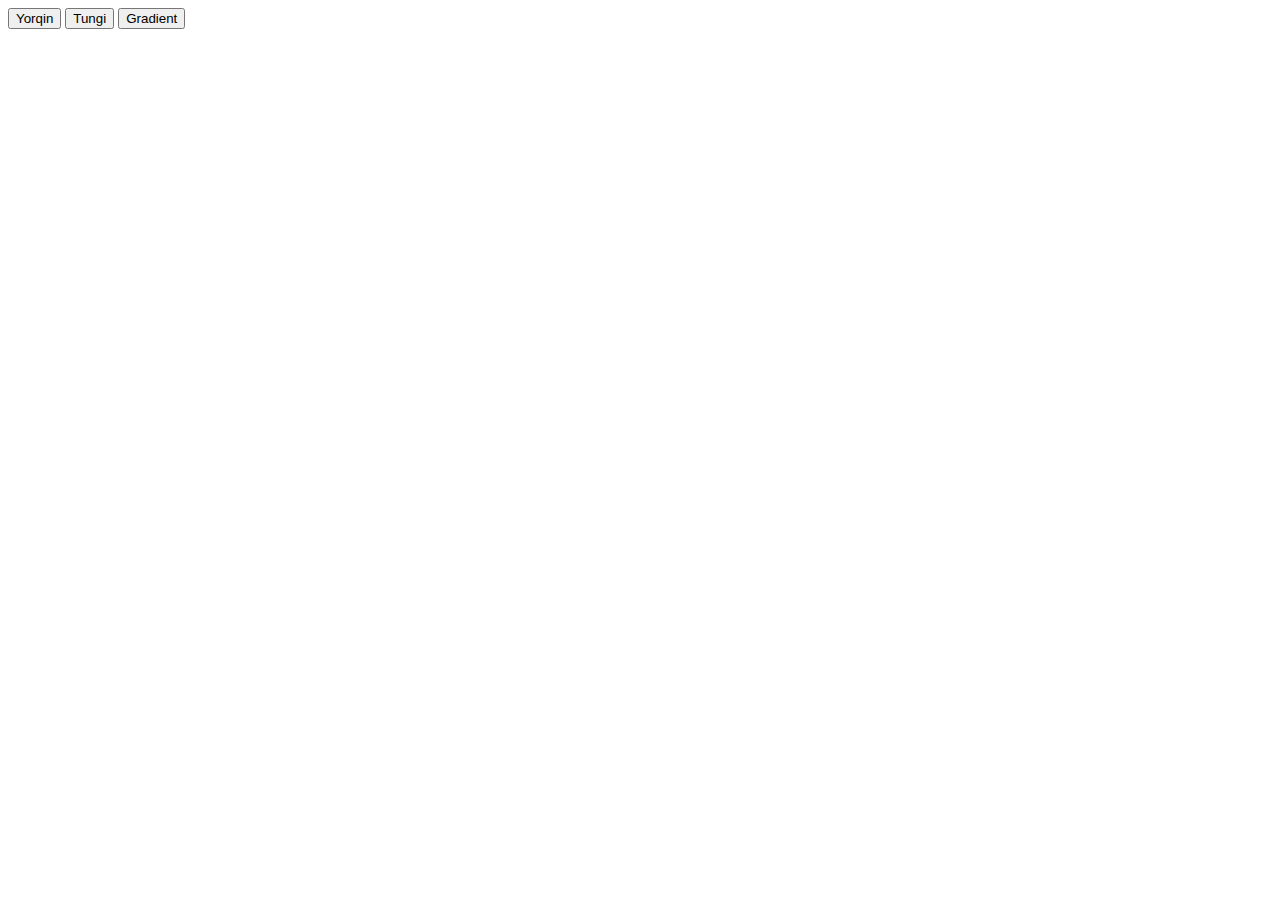
==== index.html @ e158d00d "index.html" ====
<!DOCTYPE html>
<html>
<head>
  <title>Dars Jadvali</title>
  <link rel="stylesheet" href="styles.css">
</head>
<body>
  <!-- Theme tanlash -->
  <div class="theme-buttons">
    <button onclick="changeTheme('theme1')">Yorqin</button>
    <button onclick="changeTheme('theme2')">Tungi</button>
    <button onclick="changeTheme('theme3')">Gradient</button>
  </div>

  <!-- Jadval -->
  <div class="container" id="jadval"></div>

  <script src="script.js"></script>
</body>
</html>
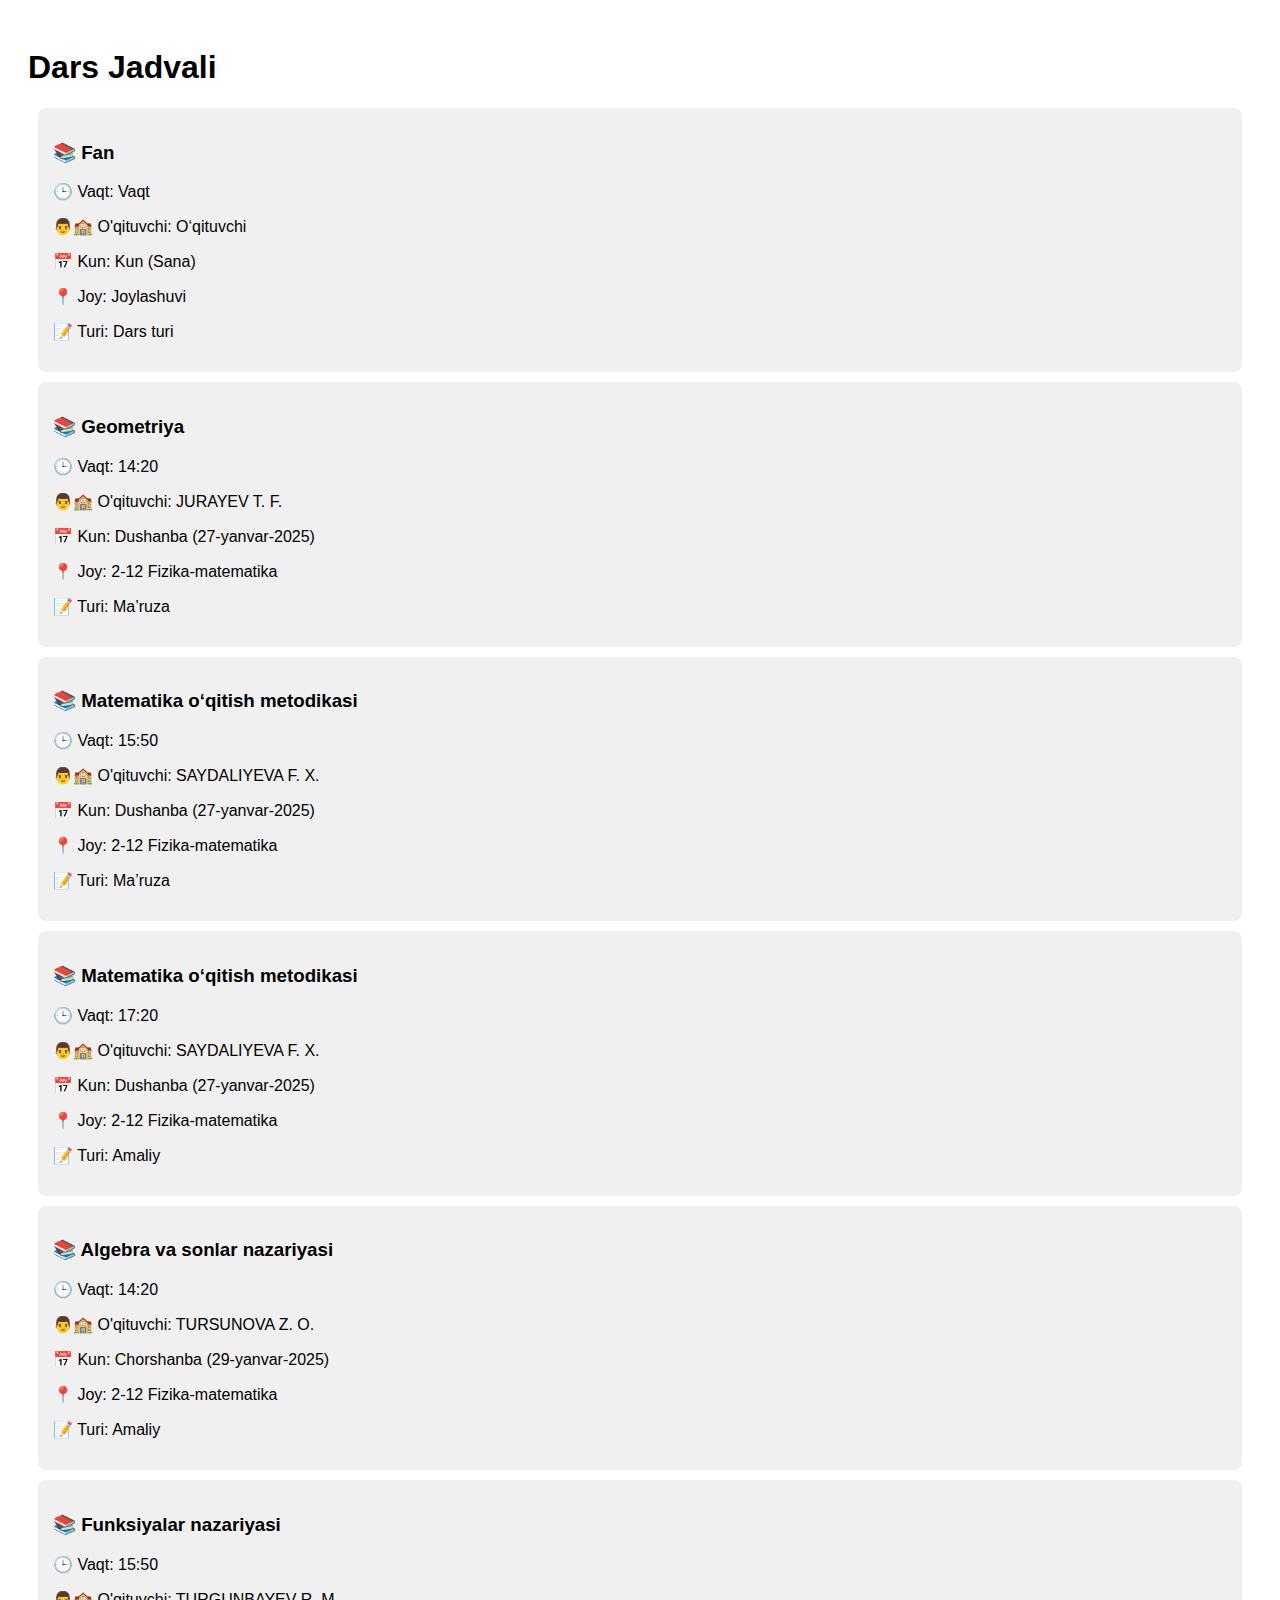
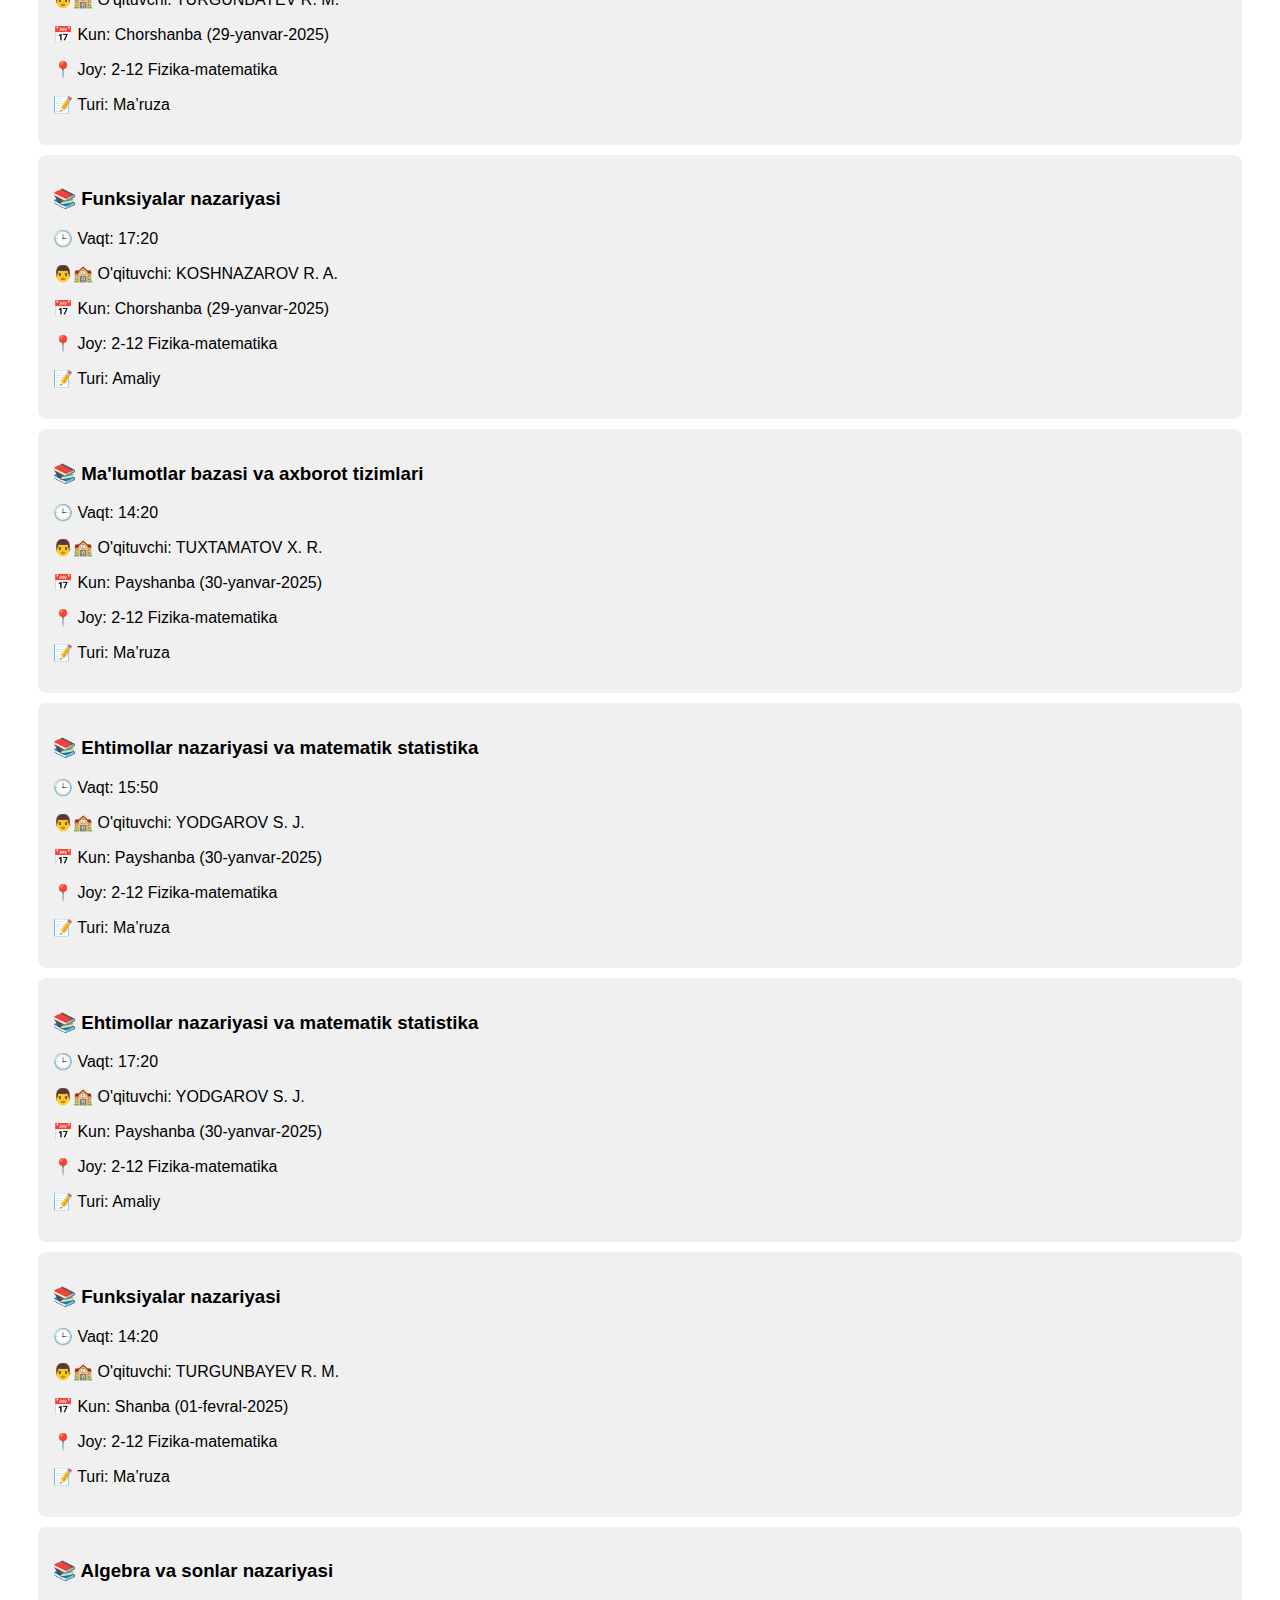
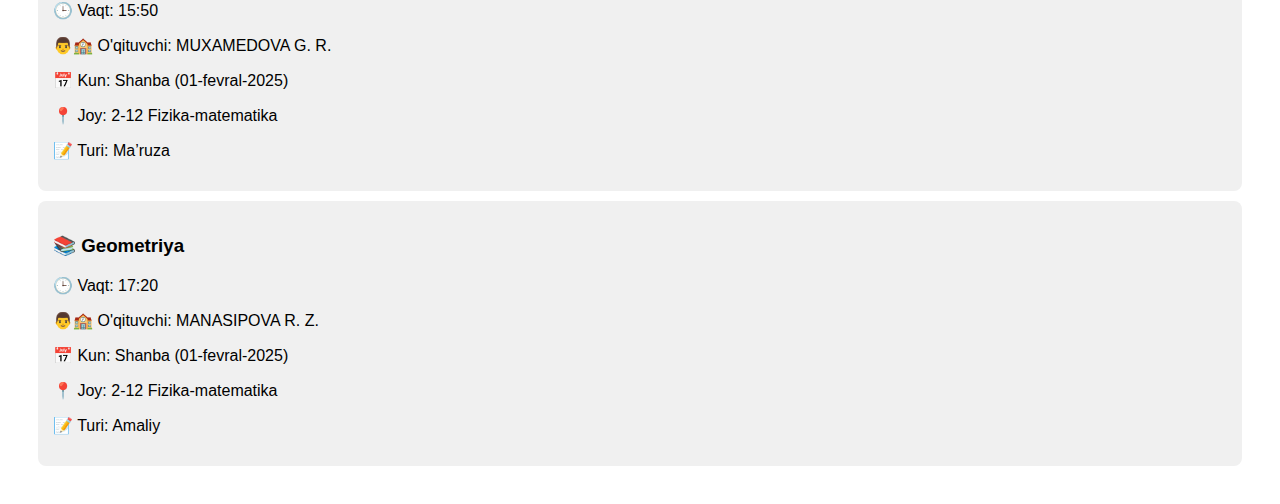
==== commit 547ade5a: "index.html" ====
--- a/index.html
+++ b/index.html
@@ -1,20 +1,40 @@
 <!DOCTYPE html>
 <html>
 <head>
-  <title>Dars Jadvali</title>
-  <link rel="stylesheet" href="styles.css">
+    <title>Dars Jadvali</title>
+    <style>
+        body { font-family: Arial, sans-serif; padding: 20px; }
+        .dars-item {
+            background: #f0f0f0;
+            padding: 15px;
+            margin: 10px;
+            border-radius: 8px;
+        }
+    </style>
 </head>
 <body>
-  <!-- Theme tanlash -->
-  <div class="theme-buttons">
-    <button onclick="changeTheme('theme1')">Yorqin</button>
-    <button onclick="changeTheme('theme2')">Tungi</button>
-    <button onclick="changeTheme('theme3')">Gradient</button>
-  </div>
+    <h1>Dars Jadvali</h1>
+    <div id="jadval"></div>
 
-  <!-- Jadval -->
-  <div class="container" id="jadval"></div>
-
-  <script src="script.js"></script>
+    <script>
+        fetch('dars_jadvali.json') // JSON fayl manzilini to'g'ri ko'rsating
+            .then(response => response.json())
+            .then(data => {
+                const container = document.getElementById('jadval');
+                data.forEach(dars => {
+                    container.innerHTML += `
+                        <div class="dars-item">
+                            <h3>📚 ${dars.C}</h3>
+                            <p>🕒 Vaqt: ${dars.G}</p>
+                            <p>👨🏫 O'qituvchi: ${dars.F}</p>
+                            <p>📅 Kun: ${dars.A} (${dars.B})</p>
+                            <p>📍 Joy: ${dars.D}</p>
+                            <p>📝 Turi: ${dars.E}</p>
+                        </div>
+                    `;
+                });
+            })
+            .catch(error => console.error("Xato:", error));
+    </script>
 </body>
 </html>
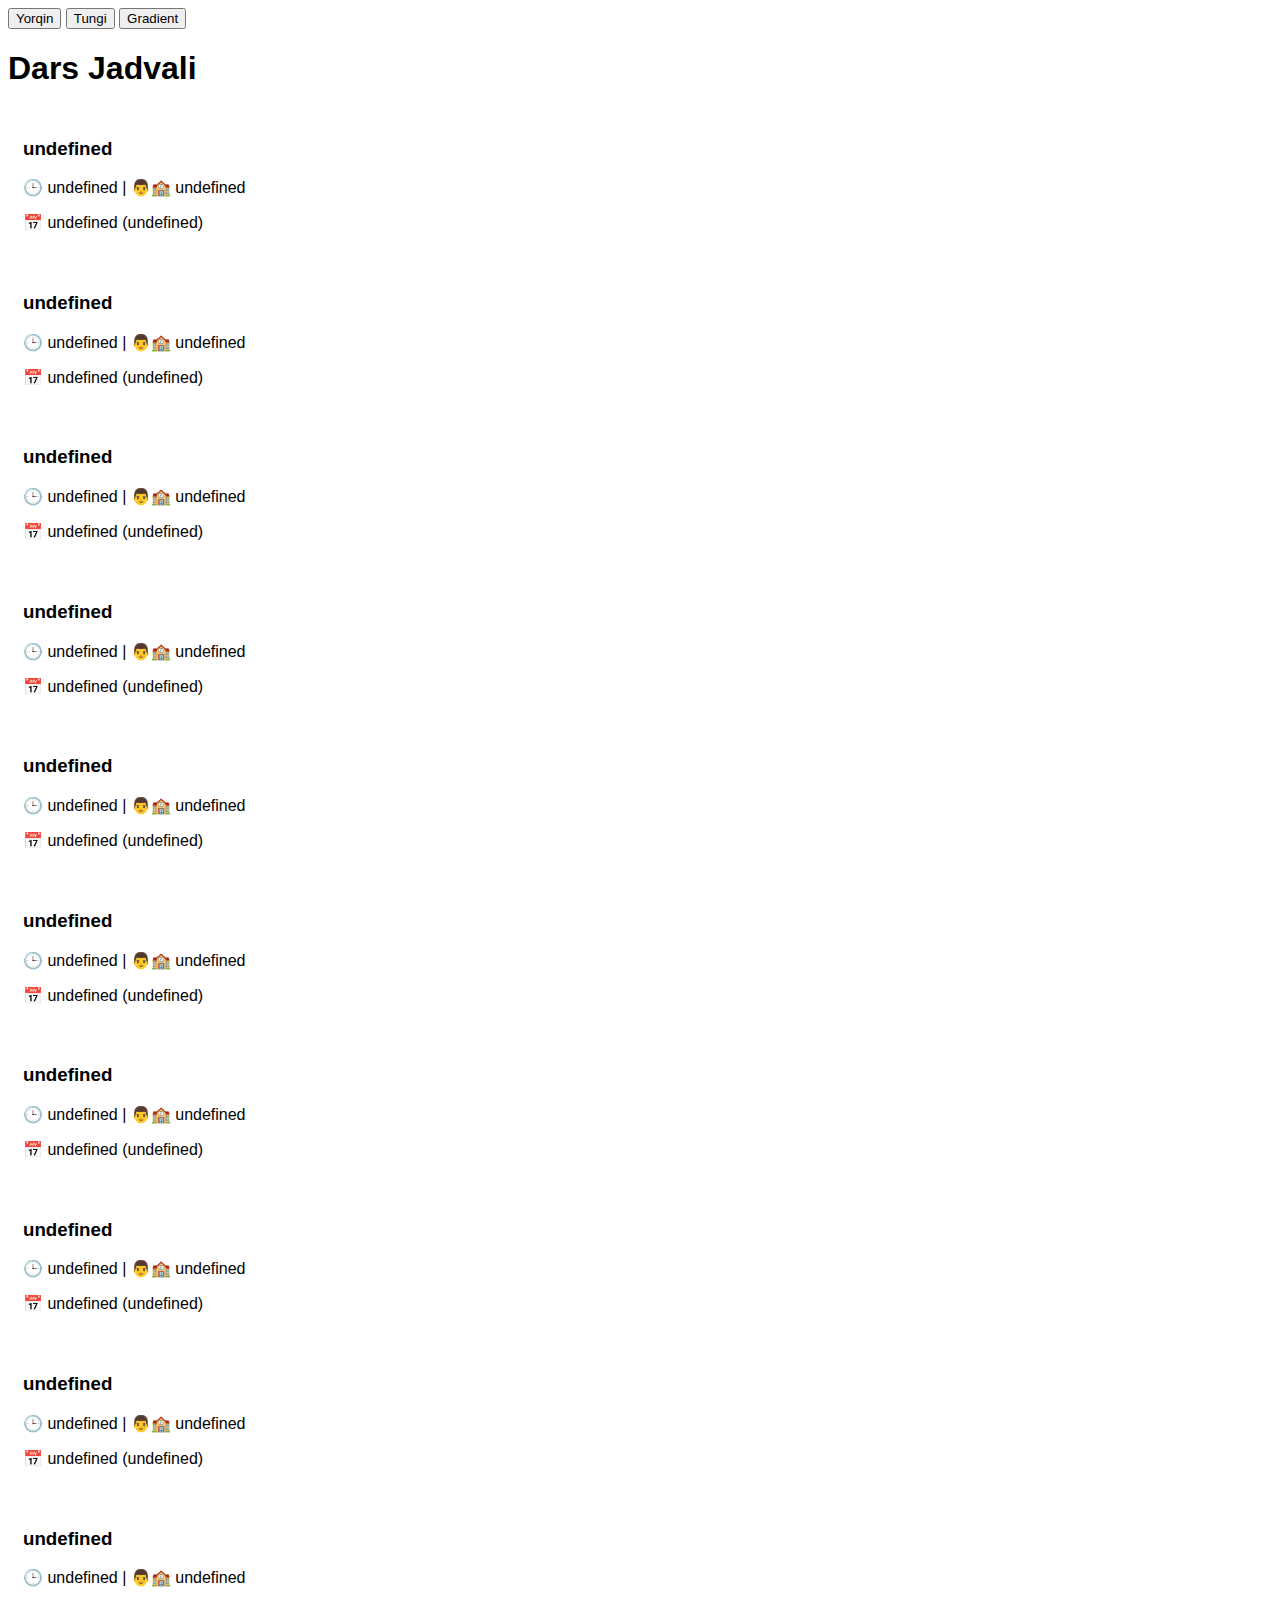
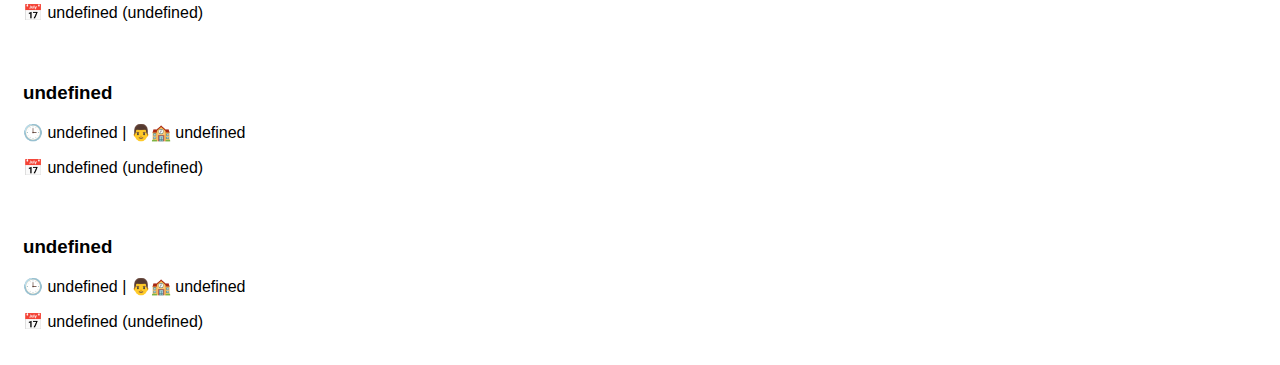
==== commit 90159e06: "Update index.html" ====
--- a/index.html
+++ b/index.html
@@ -2,39 +2,20 @@
 <html>
 <head>
     <title>Dars Jadvali</title>
-    <style>
-        body { font-family: Arial, sans-serif; padding: 20px; }
-        .dars-item {
-            background: #f0f0f0;
-            padding: 15px;
-            margin: 10px;
-            border-radius: 8px;
-        }
-    </style>
+    <link rel="stylesheet" href="styles.css">
 </head>
 <body>
+    <!-- Theme tanlash tugmalari -->
+    <div class="theme-buttons">
+        <button onclick="changeTheme('theme1')">Yorqin</button>
+        <button onclick="changeTheme('theme2')">Tungi</button>
+        <button onclick="changeTheme('theme3')">Gradient</button>
+    </div>
+
+    <!-- Jadval -->
     <h1>Dars Jadvali</h1>
     <div id="jadval"></div>
 
-    <script>
-        fetch('dars_jadvali.json') // JSON fayl manzilini to'g'ri ko'rsating
-            .then(response => response.json())
-            .then(data => {
-                const container = document.getElementById('jadval');
-                data.forEach(dars => {
-                    container.innerHTML += `
-                        <div class="dars-item">
-                            <h3>📚 ${dars.C}</h3>
-                            <p>🕒 Vaqt: ${dars.G}</p>
-                            <p>👨🏫 O'qituvchi: ${dars.F}</p>
-                            <p>📅 Kun: ${dars.A} (${dars.B})</p>
-                            <p>📍 Joy: ${dars.D}</p>
-                            <p>📝 Turi: ${dars.E}</p>
-                        </div>
-                    `;
-                });
-            })
-            .catch(error => console.error("Xato:", error));
-    </script>
+    <script src="script.js"></script>
 </body>
 </html>
--- a/styles.css
+++ b/styles.css
@@ -0,0 +1,25 @@
+body {
+  font-family: Arial, sans-serif;
+  transition: 0.3s;
+}
+
+.theme1 { background: #fff; color: #333; }
+.theme2 { background: #2c3e50; color: #ecf0f1; }
+.theme3 { 
+  background: linear-gradient(45deg, #ff6b6b, #4ecdc4);
+  color: white;
+}
+
+.container {
+  padding: 20px;
+  margin: 20px;
+  border-radius: 10px;
+  box-shadow: 0 0 10px rgba(0,0,0,0.1);
+}
+
+.dars-item {
+  padding: 10px;
+  margin: 5px;
+  border-radius: 5px;
+  background: rgba(255,255,255,0.1);
+}
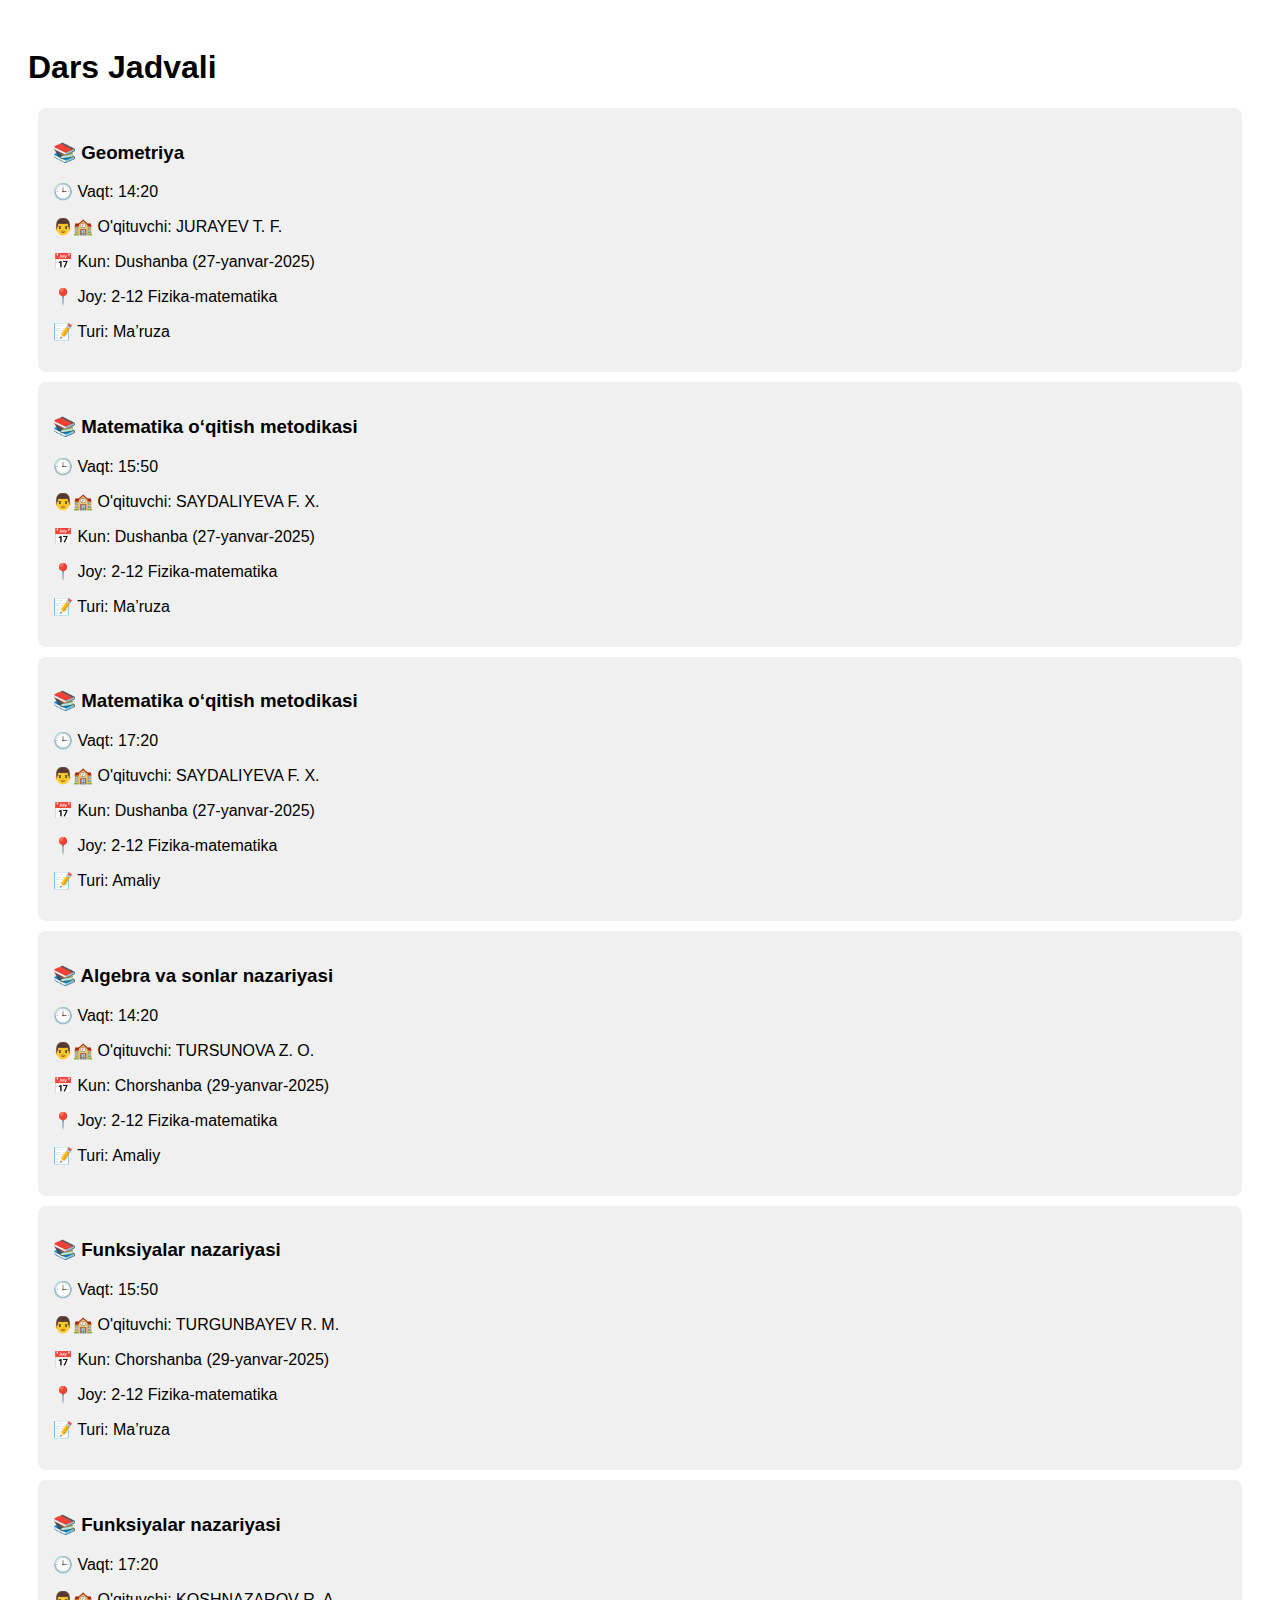
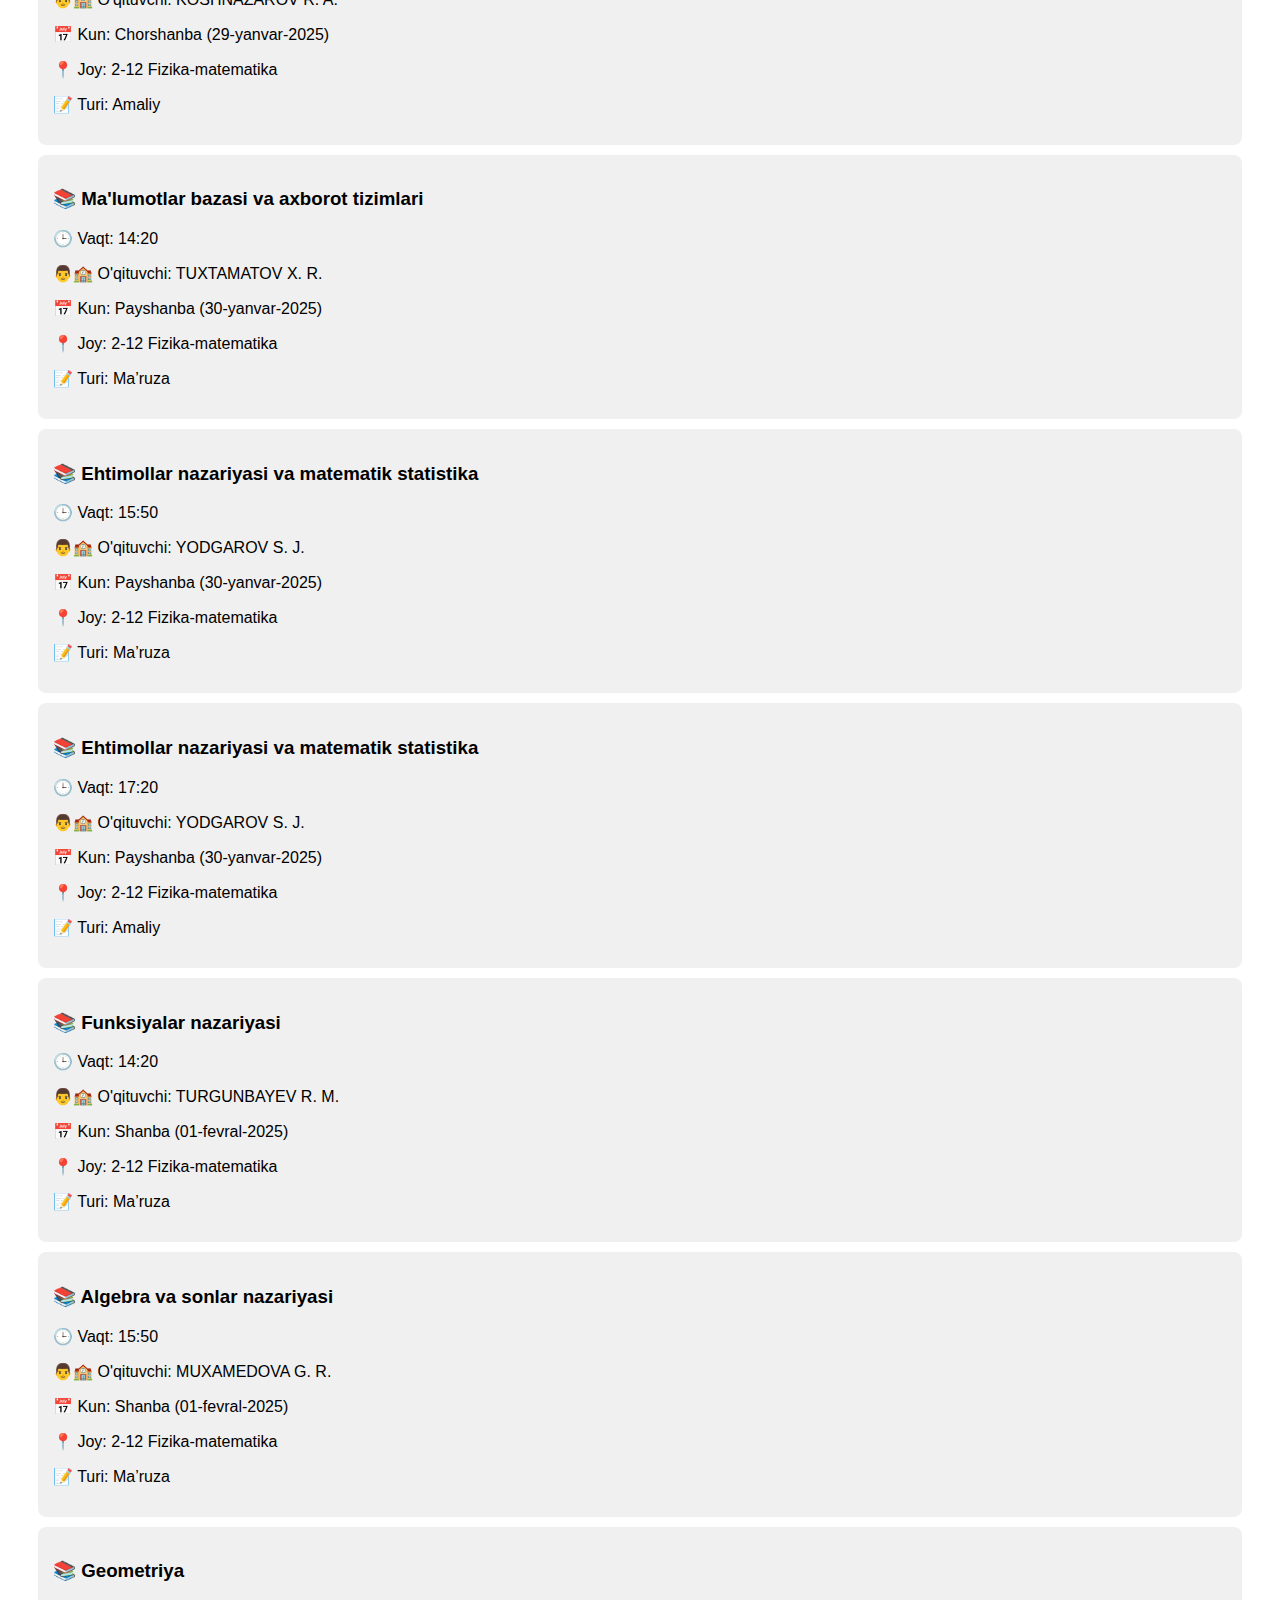
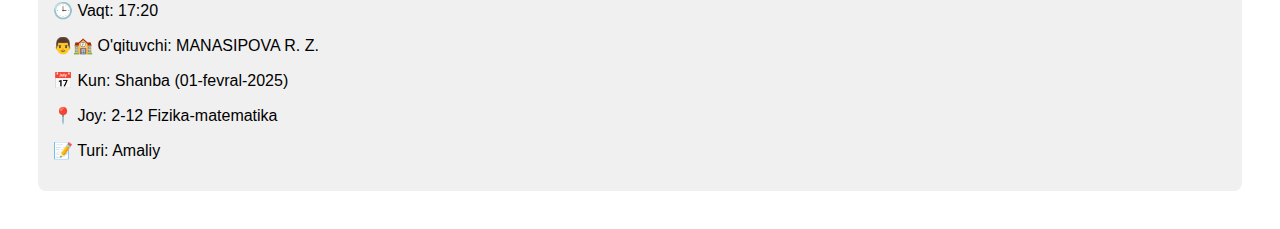
==== commit 1bdea412: "Update index.html" ====
--- a/index.html
+++ b/index.html
@@ -2,20 +2,39 @@
 <html>
 <head>
     <title>Dars Jadvali</title>
-    <link rel="stylesheet" href="styles.css">
+    <style>
+        body { font-family: Arial, sans-serif; padding: 20px; }
+        .dars-item {
+            background: #f0f0f0;
+            padding: 15px;
+            margin: 10px;
+            border-radius: 8px;
+        }
+    </style>
 </head>
 <body>
-    <!-- Theme tanlash tugmalari -->
-    <div class="theme-buttons">
-        <button onclick="changeTheme('theme1')">Yorqin</button>
-        <button onclick="changeTheme('theme2')">Tungi</button>
-        <button onclick="changeTheme('theme3')">Gradient</button>
-    </div>
-
-    <!-- Jadval -->
     <h1>Dars Jadvali</h1>
     <div id="jadval"></div>
 
-    <script src="script.js"></script>
+    <script>
+        fetch('dars_jadvali.json') // JSON fayl manzilini to'g'ri ko'rsating
+            .then(response => response.json())
+            .then(data => {
+                const container = document.getElementById('jadval');
+                data.forEach(dars => {
+                    container.innerHTML += `
+                        <div class="dars-item">
+                            <h3>📚 ${dars.C}</h3>
+                            <p>🕒 Vaqt: ${dars.G}</p>
+                            <p>👨🏫 O'qituvchi: ${dars.F}</p>
+                            <p>📅 Kun: ${dars.A} (${dars.B})</p>
+                            <p>📍 Joy: ${dars.D}</p>
+                            <p>📝 Turi: ${dars.E}</p>
+                        </div>
+                    `;
+                });
+            })
+            .catch(error => console.error("Xato:", error));
+    </script>
 </body>
-</html>
+</html>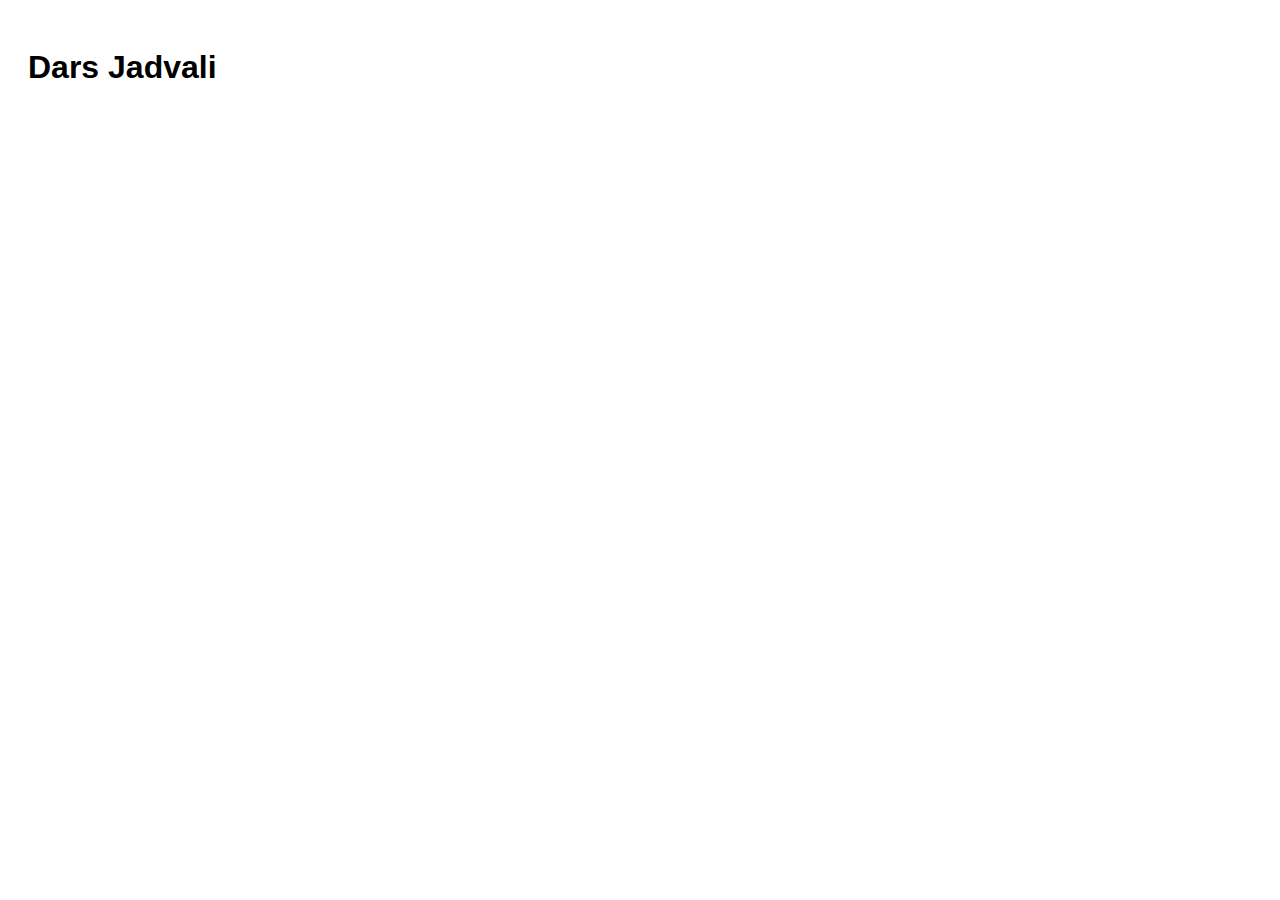
==== commit 4a2baf84: "Update index.html" ====
--- a/index.html
+++ b/index.html
@@ -17,7 +17,7 @@
     <div id="jadval"></div>
 
     <script>
-        fetch('dars_jadvali.json') // JSON fayl manzilini to'g'ri ko'rsating
+        fetch('https://github.com/khurramov001/darsjadval2/blob/main/dars_jadvali.json') // JSON fayl manzilini to'g'ri ko'rsating
             .then(response => response.json())
             .then(data => {
                 const container = document.getElementById('jadval');
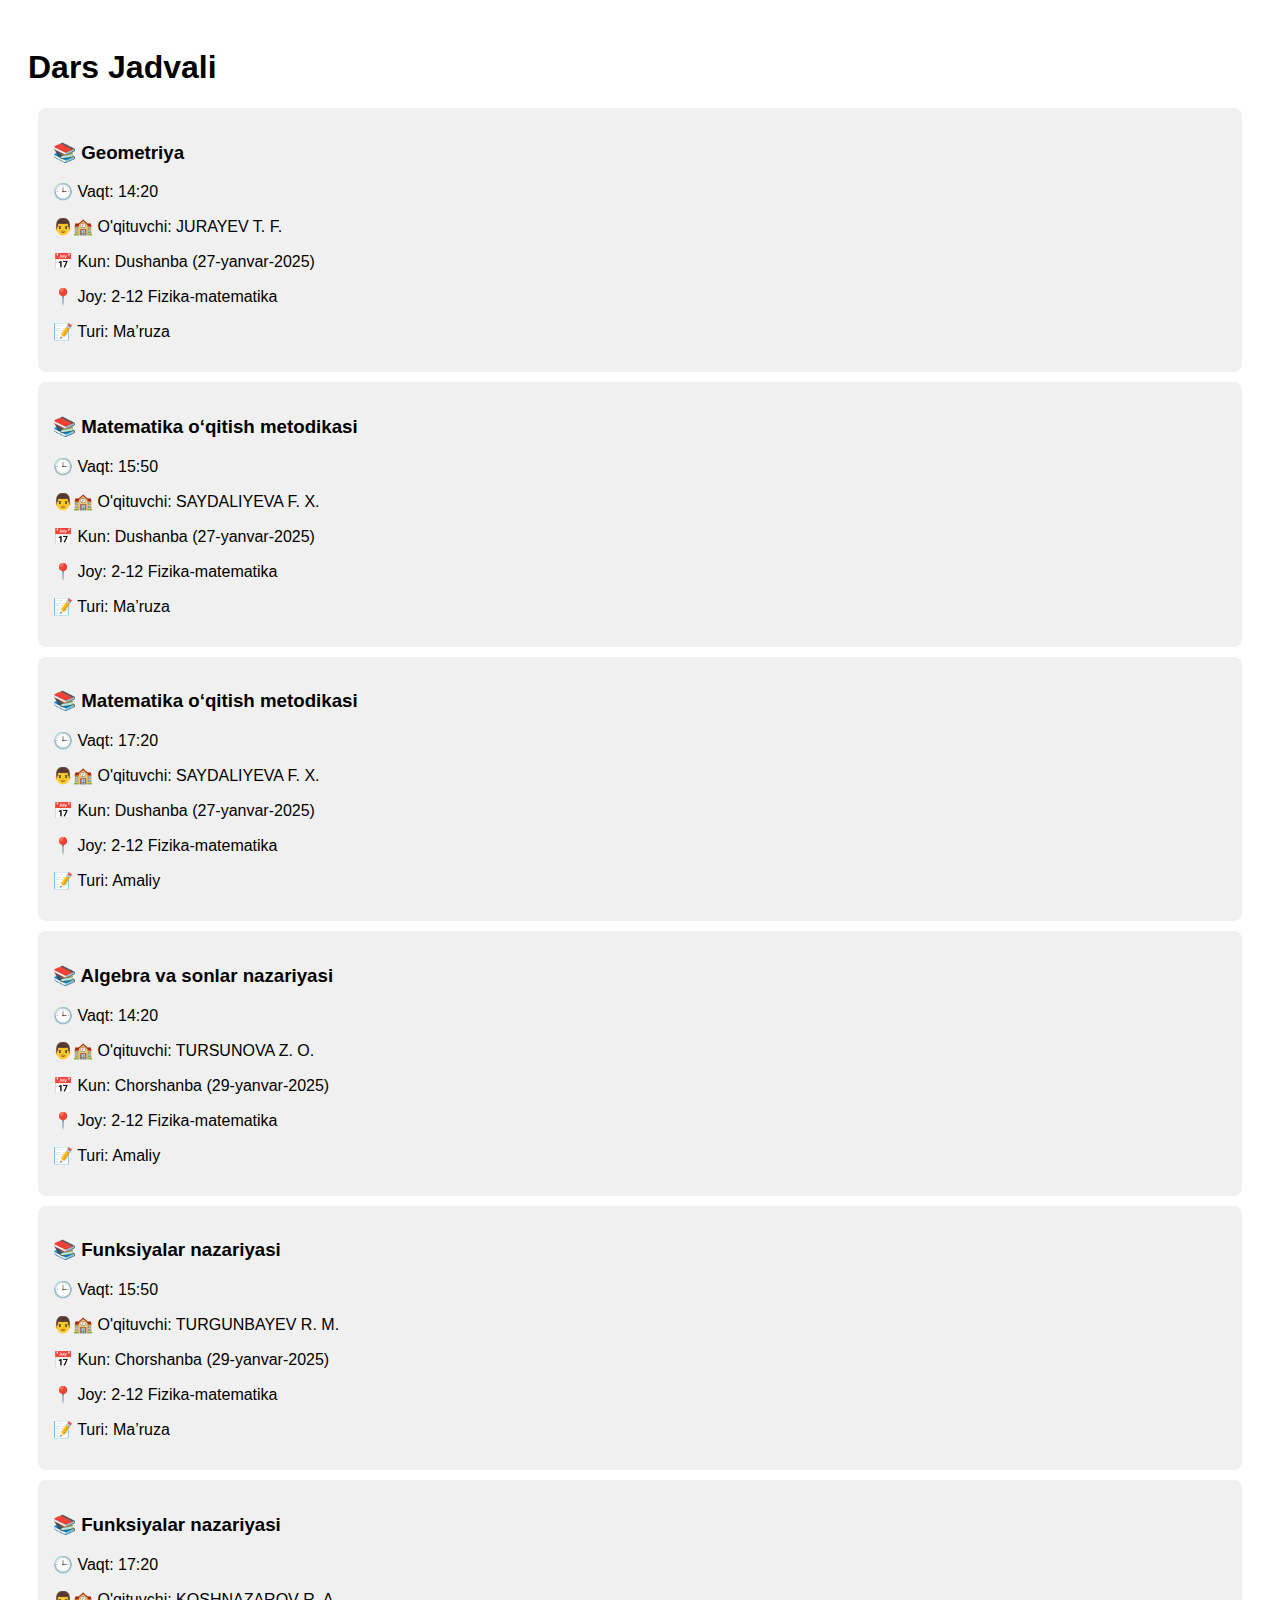
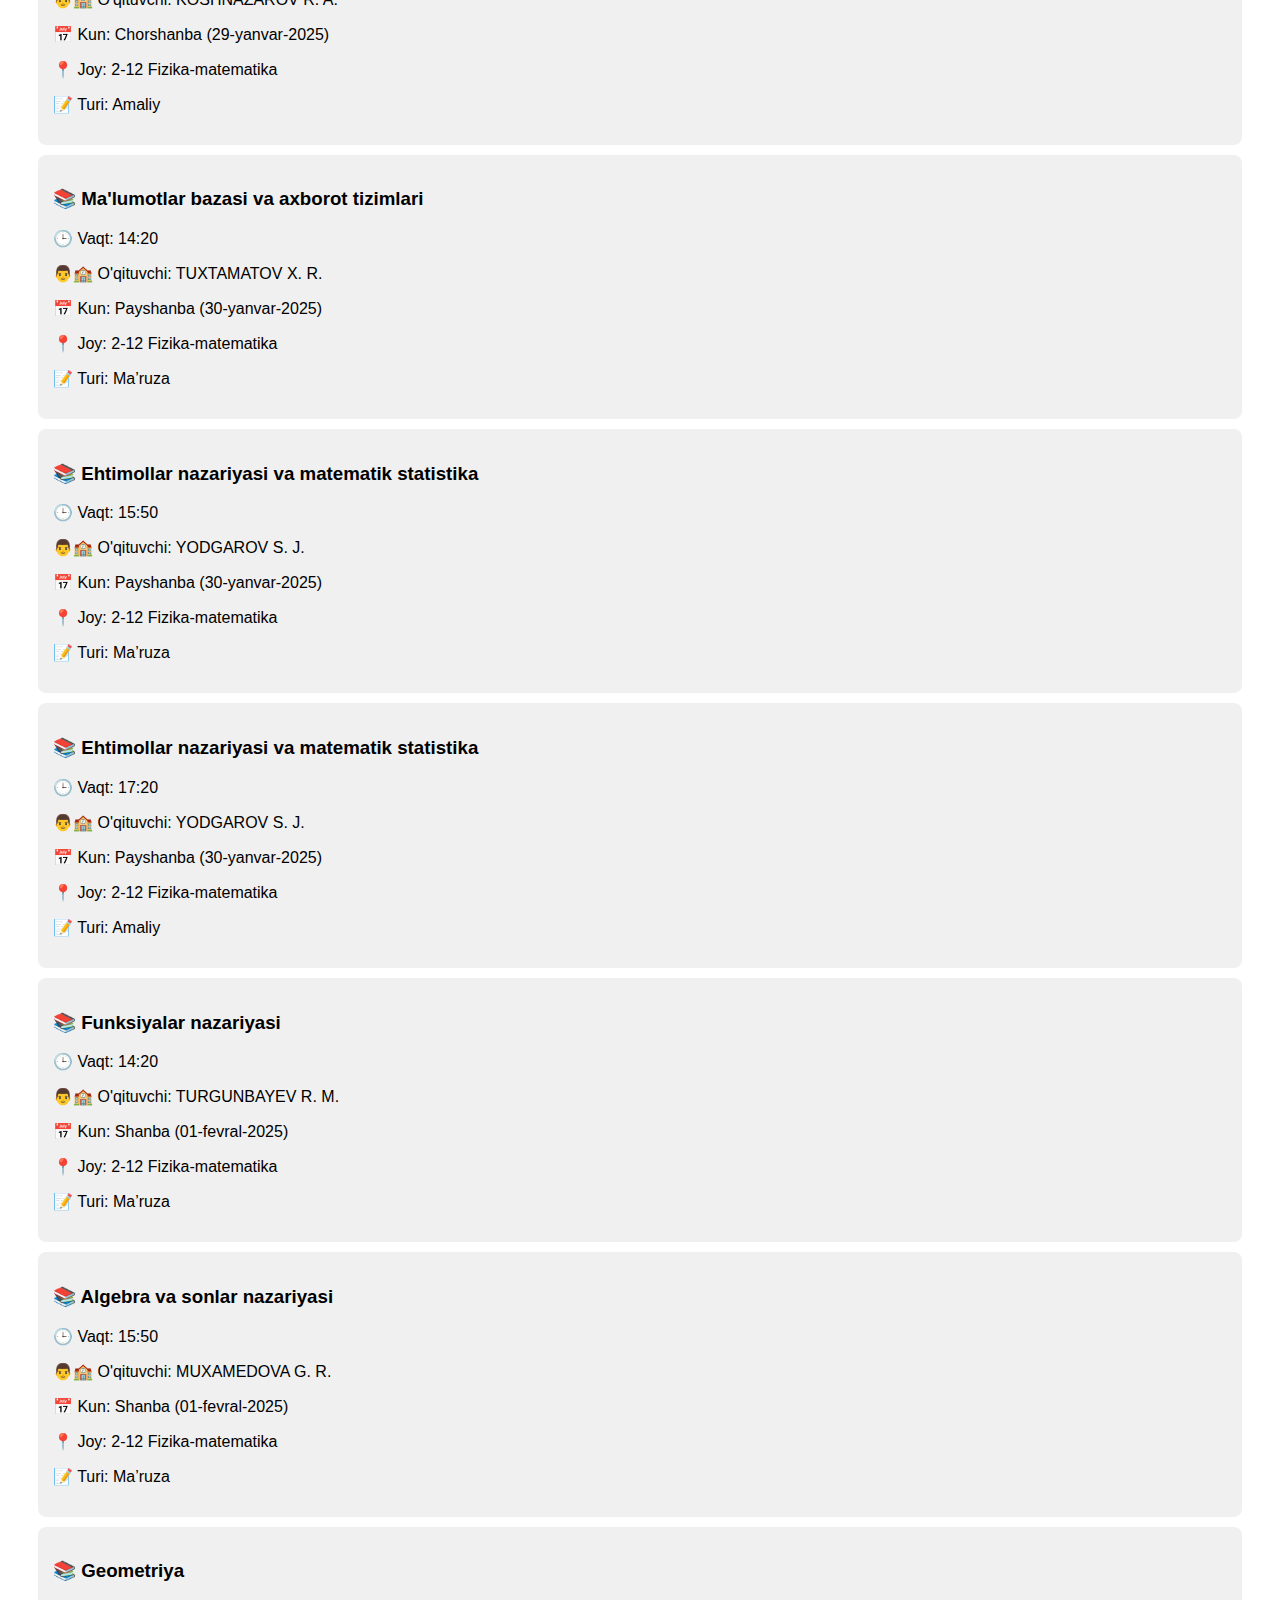
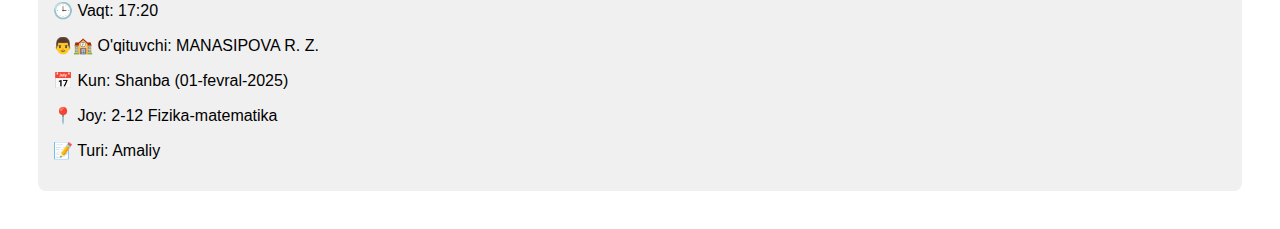
==== commit 89e5e959: "index.html" ====
--- a/index.html
+++ b/index.html
@@ -17,7 +17,7 @@
     <div id="jadval"></div>
 
     <script>
-        fetch('https://github.com/khurramov001/darsjadval2/blob/main/dars_jadvali.json') // JSON fayl manzilini to'g'ri ko'rsating
+        fetch('dars_jadvali.json') // JSON fayl manzilini to'g'ri ko'rsating
             .then(response => response.json())
             .then(data => {
                 const container = document.getElementById('jadval');
